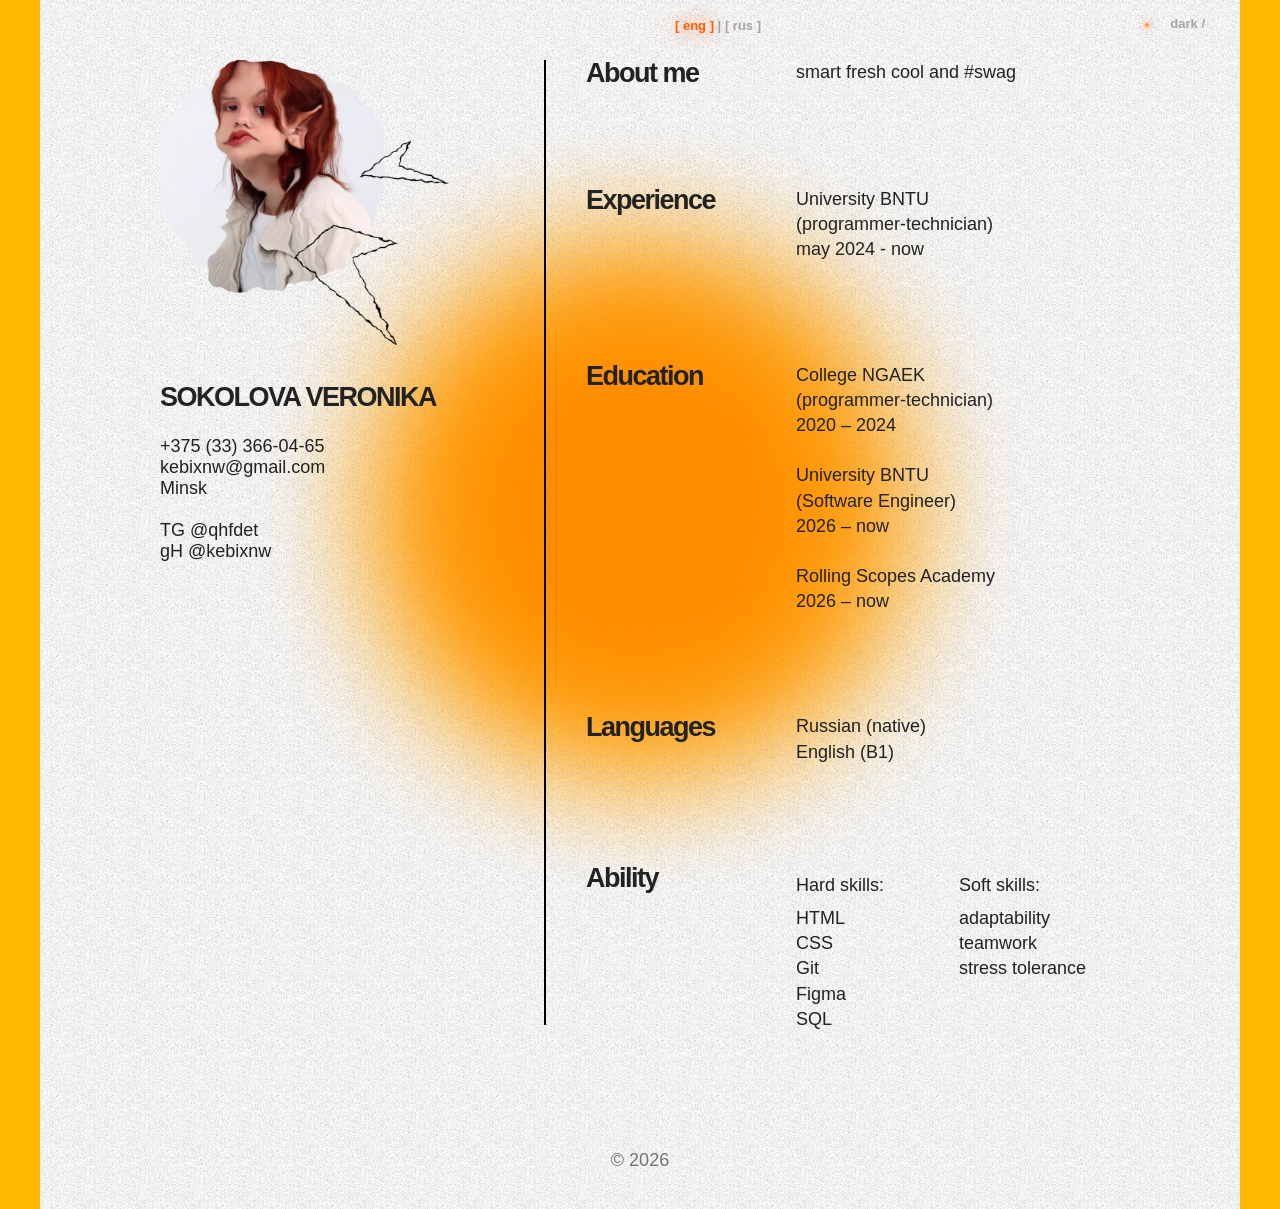
==== index.html @ 114b29c4 "feat: animation links, dark/light themes add russian vwersion, chwngw style, photos." ====
<!DOCTYPE html>
<html lang="en">
<head>
    <meta charset="UTF-8">
    <meta name="viewport" content="width=device-width, initial-scale=1.0">
    <link rel="icon" href="/img/icon.png" type="image/x-icon">
     <link rel="stylesheet" href="style.css">
    <title>CV</title>
</head>
<body>
    <main>
        <div class="back-photo">
        <header>
            <div class="header-languages">
                <a href="index.html" class="active">[ eng ]</a> | <a href="cv_rus.html">[ rus ]</a>
            </div>

            <div class="header-themes">
                <input type="checkbox" id="theme-switch" hidden>
                <label for="theme-switch" class="theme-btn">
                    <span class="theme-icon"></span>
                    <span class="theme-label"></span>
                </label>
            </div>
        </header>

       
    <div class="cv-layout">
     
      <aside class="contacts">
        <div class="photo-prof" aria-label="avatar-profile"></div>

        <div class="info">
          <h1>SOKOLOVA VERONIKA</h1>
          <p>+375 (33) 366-04-65<br>
             <a href="kebixnw@gmail.com">kebixnw@gmail.com</a><br>
             Minsk<br><br>
             TG <a href="t.me/qhfdet">@qhfdet</a><br>
             gH  <a href="https://github.com/kebixnw">@kebixnw</a>
          </p>
        </div>
      </aside>

      <div class="divider"></div>
     
      <section class="info-table">
            <div class="info-row">
                <h2 class="info-title">About me</h2>
                <p class="info-desc">smart fresh cool and #swag</p>
            </div>

            <div class="info-row">
                <h2 class="info-title">Experience</h2>
                <p class="info-desc"><a href="https://bntu.by/" class="info-desc">University BNTU</a><br><a href="https://bntu.by/person/sokolova-veronika">(programmer-technician)</a><br> may 2024 - now</p>
            </div>

            <div class="info-row">
                <h2 class="info-title">Education</h2>
                <p class="info-desc">
                    <a href="https://www.ngaek.by/index.php/ru/">College NGAEK</a><br>(programmer-technician) <br>2020 – 2024<br><br>
                    <a href="https://bntu.by/institutes/mido">University BNTU </a><br>(Software Engineer) <br>2026 – now<br><br>
                    <a href="https://rs.school/">Rolling Scopes Academy</a> <br>2026 – now
                </p>
            </div>

            <div class="info-row">
                <h2 class="info-title">Languages</h2>
                <p class="info-desc">Russian (native)<br>English (B1)</p>
            </div>

            <div class="info-row">
                <h2 class="info-title">Ability</h2>
                <div class="info-desc skills">
                    <div class="skills-col">
                        <p>Hard skills:</p>
                        <p>HTML<br>CSS<br>Git<br>Figma<br>SQL</p>
                    </div>
                    <div class="skills-col">
                        <p>Soft skills:</p>
                        <p>adaptability<br>teamwork<br>stress tolerance</p>
                    </div>
                </div>
            </div>
     </section>
     </div>

     <footer>
            <p>© 2026</p>
    </footer>
     </main>
</body>
</html>
---- style.css ----
body {
    background-color: var(--back-color);
    margin: 0;
    padding: 0;

    font-family: sans-serif  ;
    font-size: large;
}


main{
    max-width: 1200px;
    background: var(--main);
    color: var(--text);
    height: auto;
    margin: 0 auto;
}
.back-photo{
    background-image: url('img/bb.png');
    background-repeat: no-repeat;
}

header{
    width: 50%;
    box-sizing: border-box;
    margin-left: auto; 
    
    display: flex;
    justify-content: space-between; 
    align-items: center;    
    padding: 10px 35px; 

    font-size: small;
    font-weight:bold;
    color: #a7a5a4;
}
header img {
    vertical-align: middle;
    margin-right: 5px;     
}

.cv-layout {
  max-width: 80%;
  margin: 0 auto;
  margin-top: 10px;

  display: grid;
  grid-template-columns: 40% 2px 60%;
  box-sizing: border-box;
  align-items: start;   
}
.info-table{
    margin-left: 40px;
    font-size: large;
}
.info-row {
  display: grid;
  grid-template-columns: 150px 1fr;   
  gap: 60px;
  align-items: start;   
  margin-bottom: 100px;
}
.skills {
  display: grid;
  grid-template-columns: 1fr 1fr;
}

.skills-col p {
  margin: 8px 0 0 0;
}

footer{
    text-align: center;
    padding-bottom: 20px;
    color: var(--footer-txt);
}


/*fonts*/
p{
    font-weight: 100;
    color: var(--text);
}
footer p{
    color: var(--footer-txt);
}
h1,h2{
    font-weight: 900;
    letter-spacing: -1.5px;
    font-size: 1.5em;
}

.cv-layout a{
    text-decoration: none;
    color: var(--text);
    border-bottom: 0 solid #FF5D00; /* Параметры линии снизу */
    transition: 0.2s; /* Время перехода */
}
.cv-layout a:hover { border-bottom-width: 3px; }

button {
  all: unset;
  cursor: pointer; 
  color: var(--link); 
}
header a{
  text-decoration: none;
  color: var(--link);
}
header a.active{text-shadow: 0px 0px 20px #FF5D00; color:#FF5D00}
           
.info-title {
  margin: 0;
  line-height: 1;
}

.info-desc {
  margin: 0;
  line-height: 1.4;
}
.divider {
  background: black;
  width: 2px;
  height: 90%;            
}


/* иконка темы — картинка из переменной */
.theme-icon {
    display: inline-block;
    width: 30px;
    height: 30px;
    background-image: var(--img-theme);
    background-size: contain;
    background-repeat: no-repeat;
    background-position: center;
    vertical-align: middle;
    margin-right: 5px;
}

.theme-label::before {
    content: var(--label-text);
}

.photo-prof {
    width: 300px;
    height: 300px;
    background-image: var(--img-ava);
    background-size: cover;
    background-position: center;
    background-repeat: no-repeat;
}

/* buttons */
.theme-btn {
    cursor: pointer;
    color: var(--btn-txt);
}

.theme-btn:hover .theme-label::before {
    text-decoration: underline;
}
:root {
  --back-color: #FFB800;
  --main:       #ffffff;   /* фон страницы */
  --text:       #222222;   /* основной текст */
  --link:       #a7a5a4;   /* ссылки */
  --btn-txt:    #a7a5a4;   /* текст кнопки */
  --footer-txt: #737373;   /*текст футера*/
  --img-theme:  url("img/light-star.png");
  --img-ava:    url("img/avatar-cv-light.png");
  --label-text: "dark /";
}

:root:has(#theme-switch:checked) {
  --back-color: #14140c;
  --main:       #646044;   /* фон страницы */
  --text:       #ffffff;   /* основной текст */
  --link:       #ffffff;   /* ссылки */
  --btn-txt:    #ffffff;   /* текст кнопки */
  --footer-txt: rgb(59, 59, 59);   /*текст футера*/
  --img-theme:  url("img/dark-star.png");
  --img-ava:    url("img/avatar-cv-dark.png");
  --label-text: "light /";
}
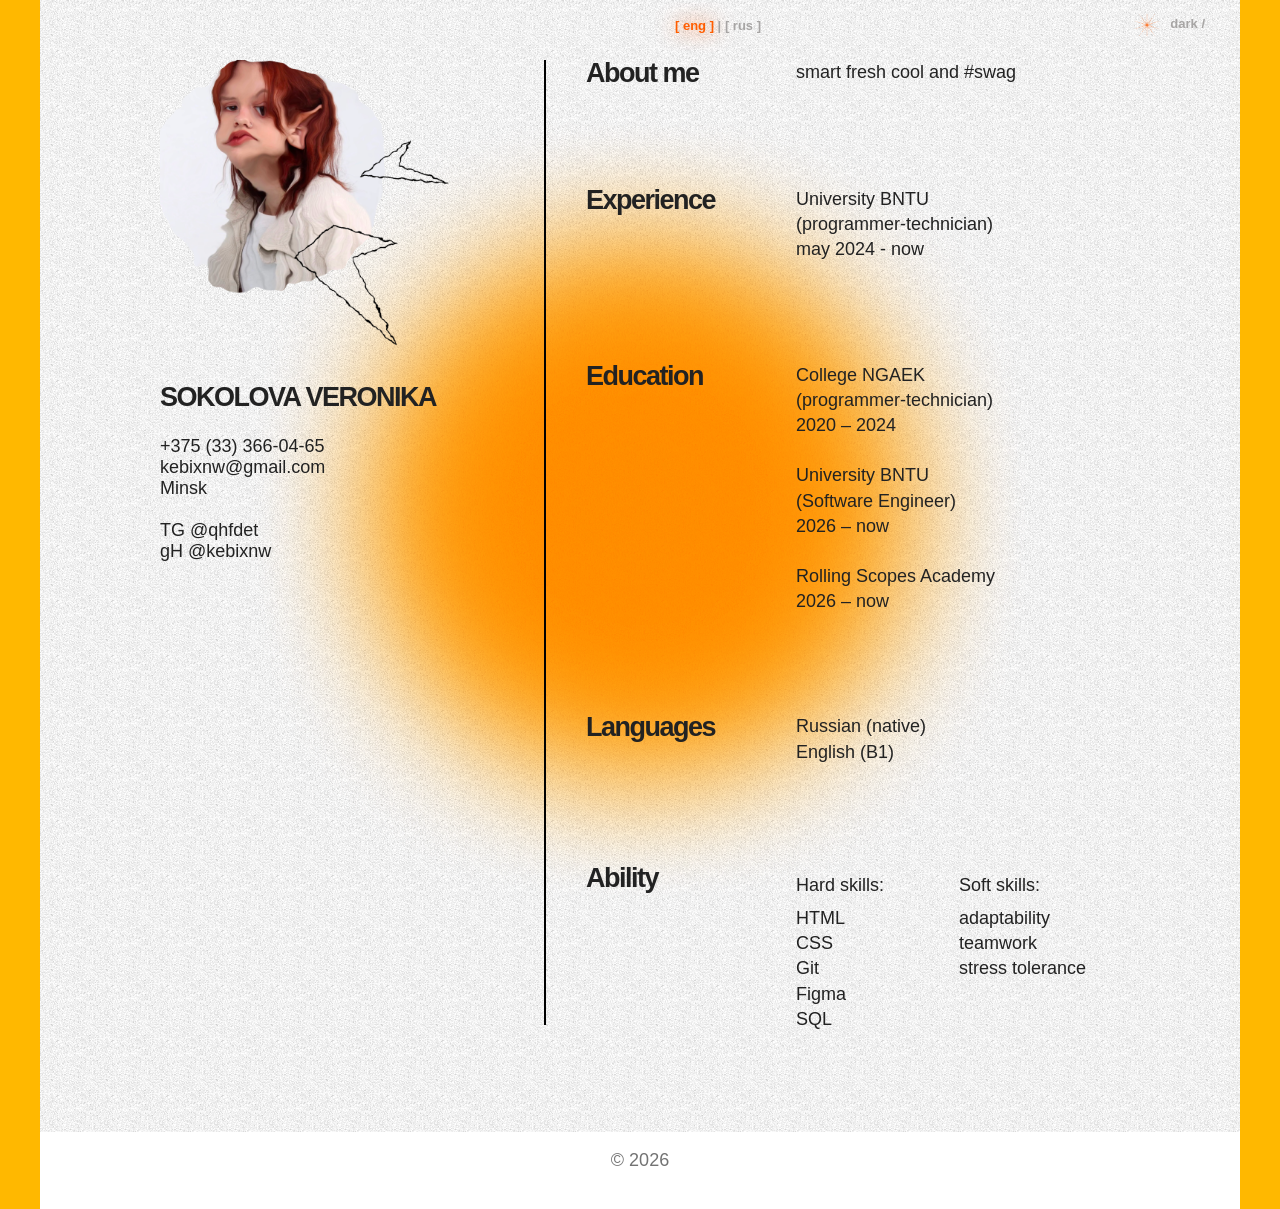
==== commit 28b95417: "feat: validate code" ====
--- a/index.html
+++ b/index.html
@@ -24,69 +24,69 @@
             </div>
         </header>
 
-       
-    <div class="cv-layout">
-     
-      <aside class="contacts">
-        <div class="photo-prof" aria-label="avatar-profile"></div>
+        <div class="cv-layout">
+        
+        <aside class="contacts">
+            <div class="photo-prof" role="img"  aria-label="avatar-profile"></div>
 
-        <div class="info">
-          <h1>SOKOLOVA VERONIKA</h1>
-          <p>+375 (33) 366-04-65<br>
-             <a href="kebixnw@gmail.com">kebixnw@gmail.com</a><br>
-             Minsk<br><br>
-             TG <a href="t.me/qhfdet">@qhfdet</a><br>
-             gH  <a href="https://github.com/kebixnw">@kebixnw</a>
-          </p>
+            <div class="info">
+            <h1>SOKOLOVA VERONIKA</h1>
+            <p>+375 (33) 366-04-65<br>
+                <a href="kebixnw@gmail.com">kebixnw@gmail.com</a><br>
+                Minsk<br><br>
+                TG <a href="t.me/qhfdet">@qhfdet</a><br>
+                gH  <a href="https://github.com/kebixnw">@kebixnw</a>
+            </p>
+            </div>
+        </aside>
+
+        <div class="divider"></div>
+        
+            <section class="info-table">
+                    <div class="info-row">
+                        <h2 class="info-title">About me</h2>
+                        <p class="info-desc">smart fresh cool and #swag</p>
+                    </div>
+
+                    <div class="info-row">
+                        <h2 class="info-title">Experience</h2>
+                        <p class="info-desc"><a href="https://bntu.by/" class="info-desc">University BNTU</a><br><a href="https://bntu.by/person/sokolova-veronika">(programmer-technician)</a><br> may 2024 - now</p>
+                    </div>
+
+                    <div class="info-row">
+                        <h2 class="info-title">Education</h2>
+                        <p class="info-desc">
+                            <a href="https://www.ngaek.by/index.php/ru/">College NGAEK</a><br>(programmer-technician) <br>2020 – 2024<br><br>
+                            <a href="https://bntu.by/institutes/mido">University BNTU </a><br>(Software Engineer) <br>2026 – now<br><br>
+                            <a href="https://rs.school/">Rolling Scopes Academy</a> <br>2026 – now
+                        </p>
+                    </div>
+
+                    <div class="info-row">
+                        <h2 class="info-title">Languages</h2>
+                        <p class="info-desc">Russian (native)<br>English (B1)</p>
+                    </div>
+
+                    <div class="info-row">
+                        <h2 class="info-title">Ability</h2>
+                        <div class="info-desc skills">
+                            <div class="skills-col">
+                                <p>Hard skills:</p>
+                                <p>HTML<br>CSS<br>Git<br>Figma<br>SQL</p>
+                            </div>
+                            <div class="skills-col">
+                                <p>Soft skills:</p>
+                                <p>adaptability<br>teamwork<br>stress tolerance</p>
+                            </div>
+                        </div>
+                    </div>
+            </section>
         </div>
-      </aside>
+     </div>   
 
-      <div class="divider"></div>
-     
-      <section class="info-table">
-            <div class="info-row">
-                <h2 class="info-title">About me</h2>
-                <p class="info-desc">smart fresh cool and #swag</p>
-            </div>
-
-            <div class="info-row">
-                <h2 class="info-title">Experience</h2>
-                <p class="info-desc"><a href="https://bntu.by/" class="info-desc">University BNTU</a><br><a href="https://bntu.by/person/sokolova-veronika">(programmer-technician)</a><br> may 2024 - now</p>
-            </div>
-
-            <div class="info-row">
-                <h2 class="info-title">Education</h2>
-                <p class="info-desc">
-                    <a href="https://www.ngaek.by/index.php/ru/">College NGAEK</a><br>(programmer-technician) <br>2020 – 2024<br><br>
-                    <a href="https://bntu.by/institutes/mido">University BNTU </a><br>(Software Engineer) <br>2026 – now<br><br>
-                    <a href="https://rs.school/">Rolling Scopes Academy</a> <br>2026 – now
-                </p>
-            </div>
-
-            <div class="info-row">
-                <h2 class="info-title">Languages</h2>
-                <p class="info-desc">Russian (native)<br>English (B1)</p>
-            </div>
-
-            <div class="info-row">
-                <h2 class="info-title">Ability</h2>
-                <div class="info-desc skills">
-                    <div class="skills-col">
-                        <p>Hard skills:</p>
-                        <p>HTML<br>CSS<br>Git<br>Figma<br>SQL</p>
-                    </div>
-                    <div class="skills-col">
-                        <p>Soft skills:</p>
-                        <p>adaptability<br>teamwork<br>stress tolerance</p>
-                    </div>
-                </div>
-            </div>
-     </section>
-     </div>
-
-     <footer>
-            <p>© 2026</p>
-    </footer>
+        <footer>
+                <p>© 2026</p>
+        </footer>
      </main>
 </body>
 </html>
--- a/style.css
+++ b/style.css
@@ -6,7 +6,6 @@
     font-family: sans-serif  ;
     font-size: large;
 }
-
 
 main{
     max-width: 1200px;
@@ -93,8 +92,8 @@
 .cv-layout a{
     text-decoration: none;
     color: var(--text);
-    border-bottom: 0 solid #FF5D00; /* Параметры линии снизу */
-    transition: 0.2s; /* Время перехода */
+    border-bottom: 0 solid #FF5D00;
+    transition: 0.2s;
 }
 .cv-layout a:hover { border-bottom-width: 3px; }
 
@@ -124,8 +123,6 @@
   height: 90%;            
 }
 
-
-/* иконка темы — картинка из переменной */
 .theme-icon {
     display: inline-block;
     width: 30px;
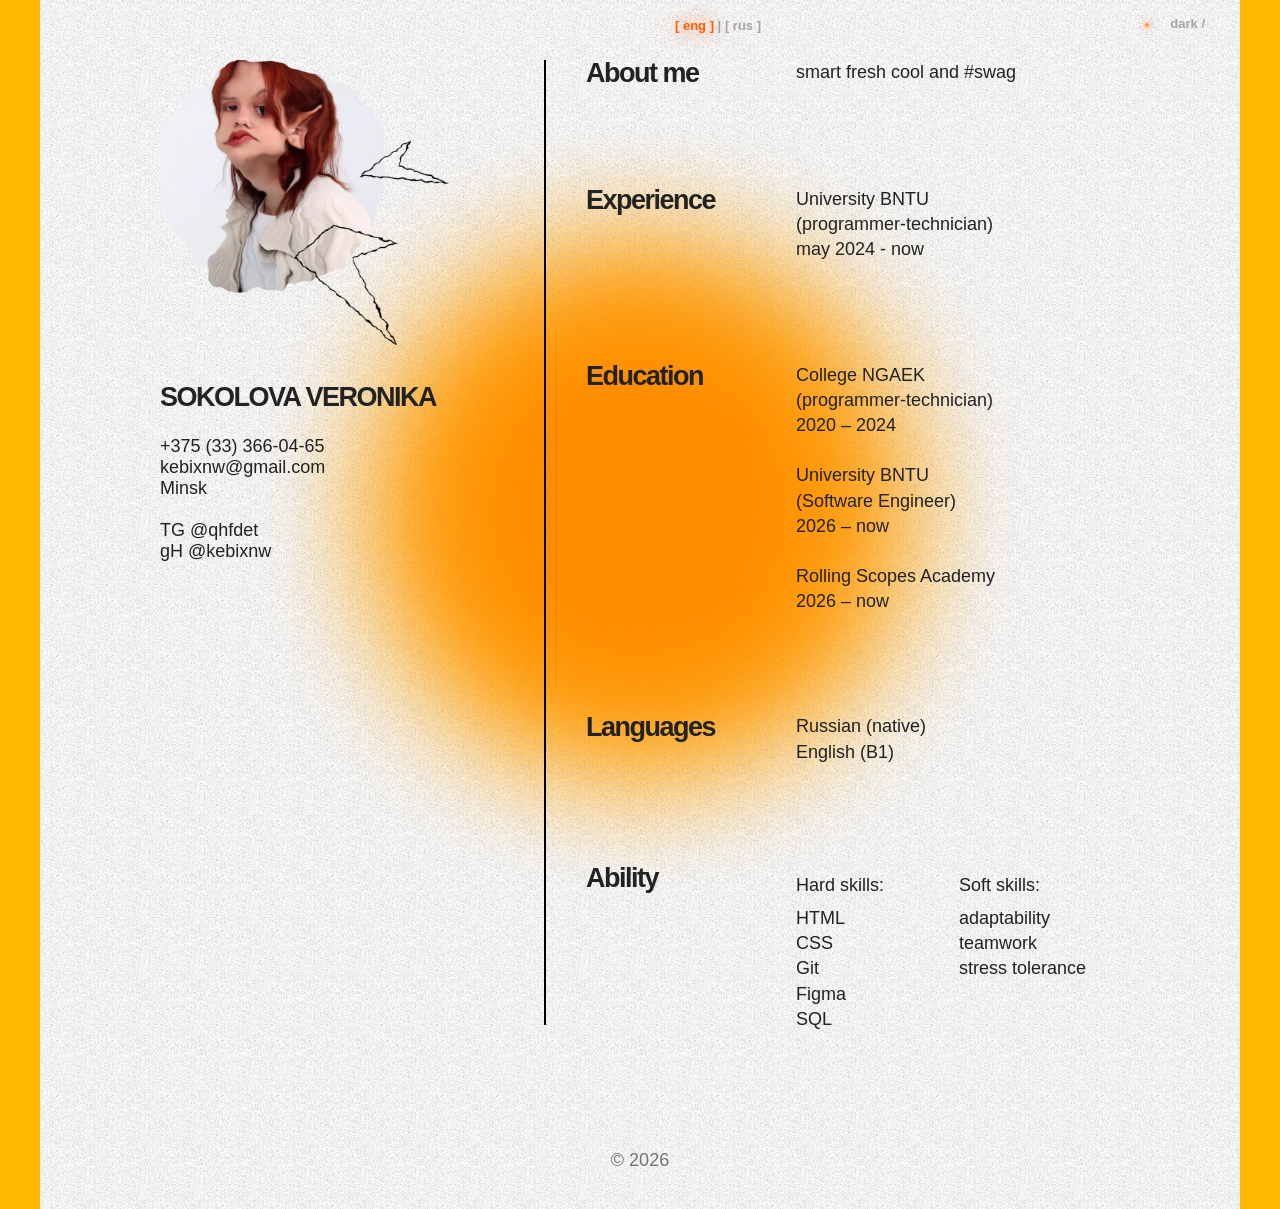
==== commit 6b42e082: "Merge 690354cb8266ce466732884126e30ead0669a589 into cb985b293d994f110d87b1f8ae059209e0e636f2" ====
--- a/index.html
+++ b/index.html
@@ -24,69 +24,68 @@
             </div>
         </header>
 
-        <div class="cv-layout">
-        
-        <aside class="contacts">
-            <div class="photo-prof" role="img"  aria-label="avatar-profile"></div>
+    <div class="cv-layout">
+     
+      <aside class="contacts">
+        <div class="photo-prof" aria-label="avatar-profile"></div>
 
-            <div class="info">
-            <h1>SOKOLOVA VERONIKA</h1>
-            <p>+375 (33) 366-04-65<br>
-                <a href="kebixnw@gmail.com">kebixnw@gmail.com</a><br>
-                Minsk<br><br>
-                TG <a href="t.me/qhfdet">@qhfdet</a><br>
-                gH  <a href="https://github.com/kebixnw">@kebixnw</a>
-            </p>
+        <div class="info">
+          <h1>SOKOLOVA VERONIKA</h1>
+          <p>+375 (33) 366-04-65<br>
+             <a href="kebixnw@gmail.com">kebixnw@gmail.com</a><br>
+             Minsk<br><br>
+             TG <a href="t.me/qhfdet">@qhfdet</a><br>
+             gH  <a href="https://github.com/kebixnw">@kebixnw</a>
+          </p>
+        </div>
+      </aside>
+
+      <div class="divider"></div>
+     
+      <section class="info-table">
+            <div class="info-row">
+                <h2 class="info-title">About me</h2>
+                <p class="info-desc">smart fresh cool and #swag</p>
             </div>
-        </aside>
 
-        <div class="divider"></div>
-        
-            <section class="info-table">
-                    <div class="info-row">
-                        <h2 class="info-title">About me</h2>
-                        <p class="info-desc">smart fresh cool and #swag</p>
+            <div class="info-row">
+                <h2 class="info-title">Experience</h2>
+                <p class="info-desc"><a href="https://bntu.by/" class="info-desc">University BNTU</a><br><a href="https://bntu.by/person/sokolova-veronika">(programmer-technician)</a><br> may 2024 - now</p>
+            </div>
+
+            <div class="info-row">
+                <h2 class="info-title">Education</h2>
+                <p class="info-desc">
+                    <a href="https://www.ngaek.by/index.php/ru/">College NGAEK</a><br>(programmer-technician) <br>2020 – 2024<br><br>
+                    <a href="https://bntu.by/institutes/mido">University BNTU </a><br>(Software Engineer) <br>2026 – now<br><br>
+                    <a href="https://rs.school/">Rolling Scopes Academy</a> <br>2026 – now
+                </p>
+            </div>
+
+            <div class="info-row">
+                <h2 class="info-title">Languages</h2>
+                <p class="info-desc">Russian (native)<br>English (B1)</p>
+            </div>
+
+            <div class="info-row">
+                <h2 class="info-title">Ability</h2>
+                <div class="info-desc skills">
+                    <div class="skills-col">
+                        <p>Hard skills:</p>
+                        <p>HTML<br>CSS<br>Git<br>Figma<br>SQL</p>
                     </div>
+                    <div class="skills-col">
+                        <p>Soft skills:</p>
+                        <p>adaptability<br>teamwork<br>stress tolerance</p>
+                    </div>
+                </div>
+            </div>
+     </section>
+     </div>
 
-                    <div class="info-row">
-                        <h2 class="info-title">Experience</h2>
-                        <p class="info-desc"><a href="https://bntu.by/" class="info-desc">University BNTU</a><br><a href="https://bntu.by/person/sokolova-veronika">(programmer-technician)</a><br> may 2024 - now</p>
-                    </div>
-
-                    <div class="info-row">
-                        <h2 class="info-title">Education</h2>
-                        <p class="info-desc">
-                            <a href="https://www.ngaek.by/index.php/ru/">College NGAEK</a><br>(programmer-technician) <br>2020 – 2024<br><br>
-                            <a href="https://bntu.by/institutes/mido">University BNTU </a><br>(Software Engineer) <br>2026 – now<br><br>
-                            <a href="https://rs.school/">Rolling Scopes Academy</a> <br>2026 – now
-                        </p>
-                    </div>
-
-                    <div class="info-row">
-                        <h2 class="info-title">Languages</h2>
-                        <p class="info-desc">Russian (native)<br>English (B1)</p>
-                    </div>
-
-                    <div class="info-row">
-                        <h2 class="info-title">Ability</h2>
-                        <div class="info-desc skills">
-                            <div class="skills-col">
-                                <p>Hard skills:</p>
-                                <p>HTML<br>CSS<br>Git<br>Figma<br>SQL</p>
-                            </div>
-                            <div class="skills-col">
-                                <p>Soft skills:</p>
-                                <p>adaptability<br>teamwork<br>stress tolerance</p>
-                            </div>
-                        </div>
-                    </div>
-            </section>
-        </div>
-     </div>   
-
-        <footer>
-                <p>© 2026</p>
-        </footer>
+     <footer>
+            <p>© 2026</p>
+    </footer>
      </main>
 </body>
 </html>
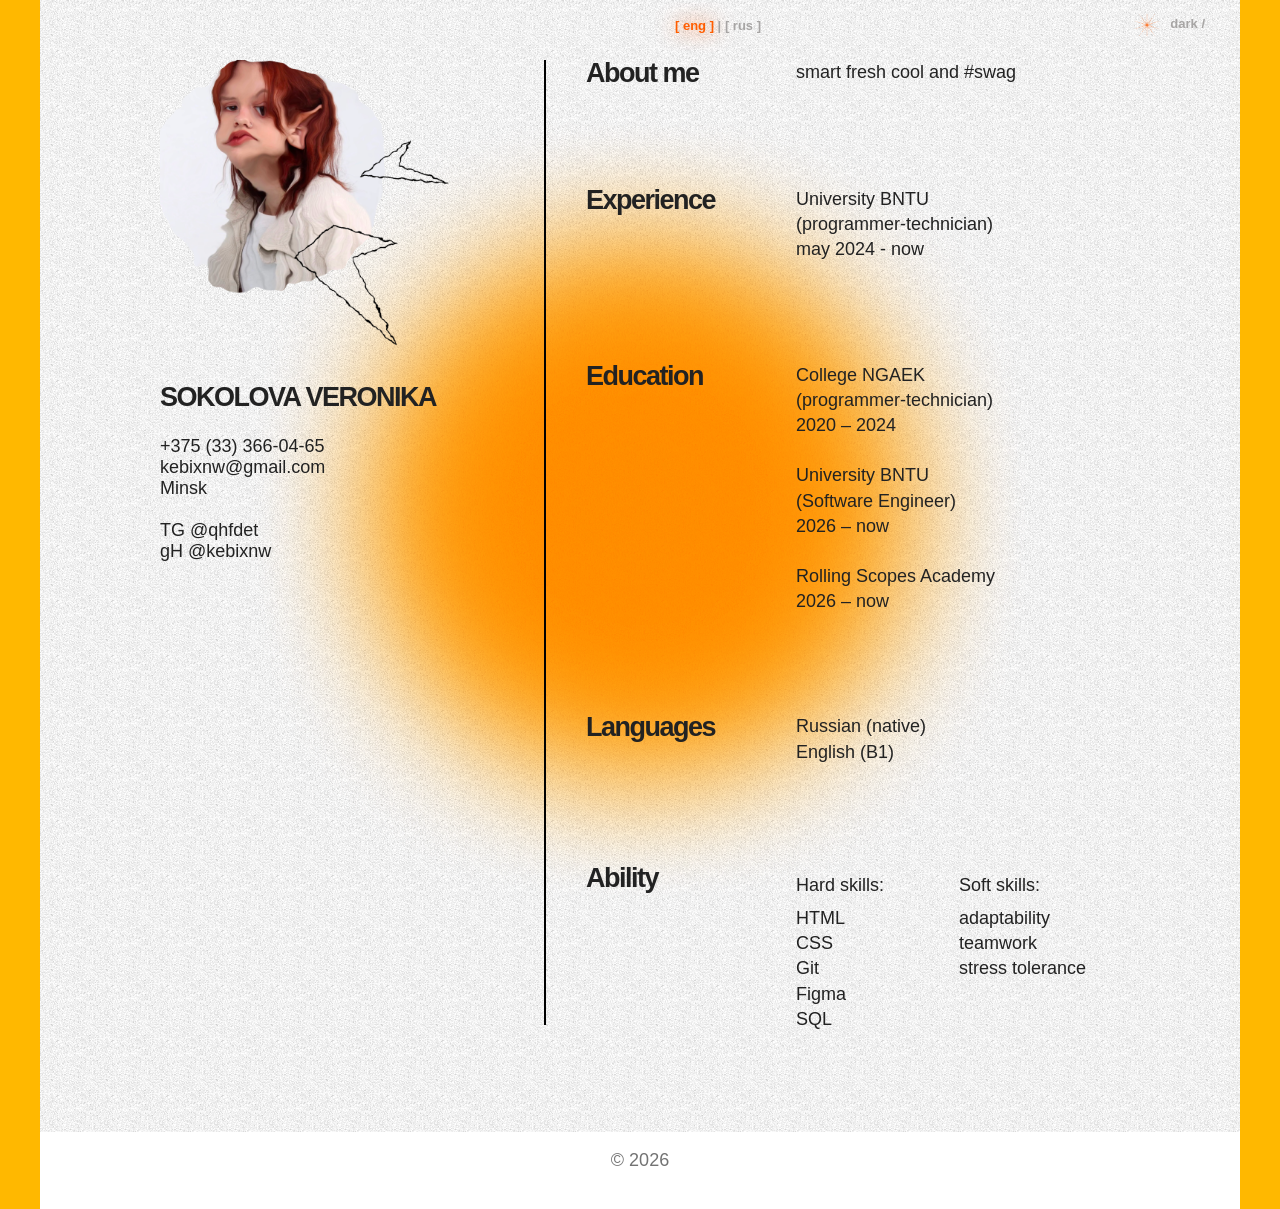
==== commit ddd2abec: "Merge 4338541f230b9403a0294157de7d9dde8683d5aa into 7bcdff1faed9d95acdb2e9ee7cf630dfd6297c54" ====
--- a/index.html
+++ b/index.html
@@ -10,82 +10,83 @@
 <body>
     <main>
         <div class="back-photo">
-        <header>
-            <div class="header-languages">
-                <a href="index.html" class="active">[ eng ]</a> | <a href="cv_rus.html">[ rus ]</a>
+            <header>
+                <div class="header-languages">
+                    <a href="index.html" class="active">[ eng ]</a> | <a href="cv_rus.html">[ rus ]</a>
+                </div>
+
+                <div class="header-themes">
+                    <input type="checkbox" id="theme-switch" hidden>
+                    <label for="theme-switch" class="theme-btn">
+                        <span class="theme-icon"></span>
+                        <span class="theme-label"></span>
+                    </label>
+                </div>
+            </header>
+
+            <div class="cv-layout">
+
+                <aside class="contacts">
+                    <div class="photo-prof" role="img" aria-label="avatar-profile"></div>
+
+                    <div class="info">
+                        <h1>SOKOLOVA VERONIKA</h1>
+                        <p>+375 (33) 366-04-65<br>
+                            <a href="kebixnw@gmail.com">kebixnw@gmail.com</a><br>
+                            Minsk<br><br>
+                            TG <a href="t.me/qhfdet">@qhfdet</a><br>
+                            gH  <a href="https://github.com/kebixnw">@kebixnw</a>
+                        </p>
+                    </div>
+                </aside>
+
+                <div class="divider"></div>
+
+                <section class="info-table">
+                        <div class="info-row">
+                            <h2 class="info-title">About me</h2>
+                            <p class="info-desc">smart fresh cool and #swag</p>
+                        </div>
+
+                        <div class="info-row">
+                            <h2 class="info-title">Experience</h2>
+                            <p class="info-desc"><a href="https://bntu.by/" class="info-desc">University BNTU</a><br><a href="https://bntu.by/person/sokolova-veronika">(programmer-technician)</a><br> may 2024 - now</p>
+                        </div>
+
+                        <div class="info-row">
+                            <h2 class="info-title">Education</h2>
+                            <p class="info-desc">
+                                <a href="https://www.ngaek.by/index.php/ru/">College NGAEK</a><br>(programmer-technician) <br>2020 – 2024<br><br>
+                                <a href="https://bntu.by/institutes/mido">University BNTU </a><br>(Software Engineer) <br>2026 – now<br><br>
+                                <a href="https://rs.school/">Rolling Scopes Academy</a> <br>2026 – now
+                            </p>
+                        </div>
+
+                        <div class="info-row">
+                            <h2 class="info-title">Languages</h2>
+                            <p class="info-desc">Russian (native)<br>English (B1)</p>
+                        </div>
+
+                        <div class="info-row">
+                            <h2 class="info-title">Ability</h2>
+                            <div class="info-desc skills">
+                                <div class="skills-col">
+                                    <p>Hard skills:</p>
+                                    <p>HTML<br>CSS<br>Git<br>Figma<br>SQL</p>
+                                </div>
+                                <div class="skills-col">
+                                    <p>Soft skills:</p>
+                                    <p>adaptability<br>teamwork<br>stress tolerance</p>
+                                </div>
+                            </div>
+                        </div>
+                </section>
             </div>
+        </div>
 
-            <div class="header-themes">
-                <input type="checkbox" id="theme-switch" hidden>
-                <label for="theme-switch" class="theme-btn">
-                    <span class="theme-icon"></span>
-                    <span class="theme-label"></span>
-                </label>
-            </div>
-        </header>
-
-    <div class="cv-layout">
-     
-      <aside class="contacts">
-        <div class="photo-prof" aria-label="avatar-profile"></div>
-
-        <div class="info">
-          <h1>SOKOLOVA VERONIKA</h1>
-          <p>+375 (33) 366-04-65<br>
-             <a href="kebixnw@gmail.com">kebixnw@gmail.com</a><br>
-             Minsk<br><br>
-             TG <a href="t.me/qhfdet">@qhfdet</a><br>
-             gH  <a href="https://github.com/kebixnw">@kebixnw</a>
-          </p>
-        </div>
-      </aside>
-
-      <div class="divider"></div>
-     
-      <section class="info-table">
-            <div class="info-row">
-                <h2 class="info-title">About me</h2>
-                <p class="info-desc">smart fresh cool and #swag</p>
-            </div>
-
-            <div class="info-row">
-                <h2 class="info-title">Experience</h2>
-                <p class="info-desc"><a href="https://bntu.by/" class="info-desc">University BNTU</a><br><a href="https://bntu.by/person/sokolova-veronika">(programmer-technician)</a><br> may 2024 - now</p>
-            </div>
-
-            <div class="info-row">
-                <h2 class="info-title">Education</h2>
-                <p class="info-desc">
-                    <a href="https://www.ngaek.by/index.php/ru/">College NGAEK</a><br>(programmer-technician) <br>2020 – 2024<br><br>
-                    <a href="https://bntu.by/institutes/mido">University BNTU </a><br>(Software Engineer) <br>2026 – now<br><br>
-                    <a href="https://rs.school/">Rolling Scopes Academy</a> <br>2026 – now
-                </p>
-            </div>
-
-            <div class="info-row">
-                <h2 class="info-title">Languages</h2>
-                <p class="info-desc">Russian (native)<br>English (B1)</p>
-            </div>
-
-            <div class="info-row">
-                <h2 class="info-title">Ability</h2>
-                <div class="info-desc skills">
-                    <div class="skills-col">
-                        <p>Hard skills:</p>
-                        <p>HTML<br>CSS<br>Git<br>Figma<br>SQL</p>
-                    </div>
-                    <div class="skills-col">
-                        <p>Soft skills:</p>
-                        <p>adaptability<br>teamwork<br>stress tolerance</p>
-                    </div>
-                </div>
-            </div>
-     </section>
-     </div>
-
-     <footer>
-            <p>© 2026</p>
-    </footer>
+        <footer>
+                <p>© 2026</p>
+        </footer>
      </main>
 </body>
 </html>
